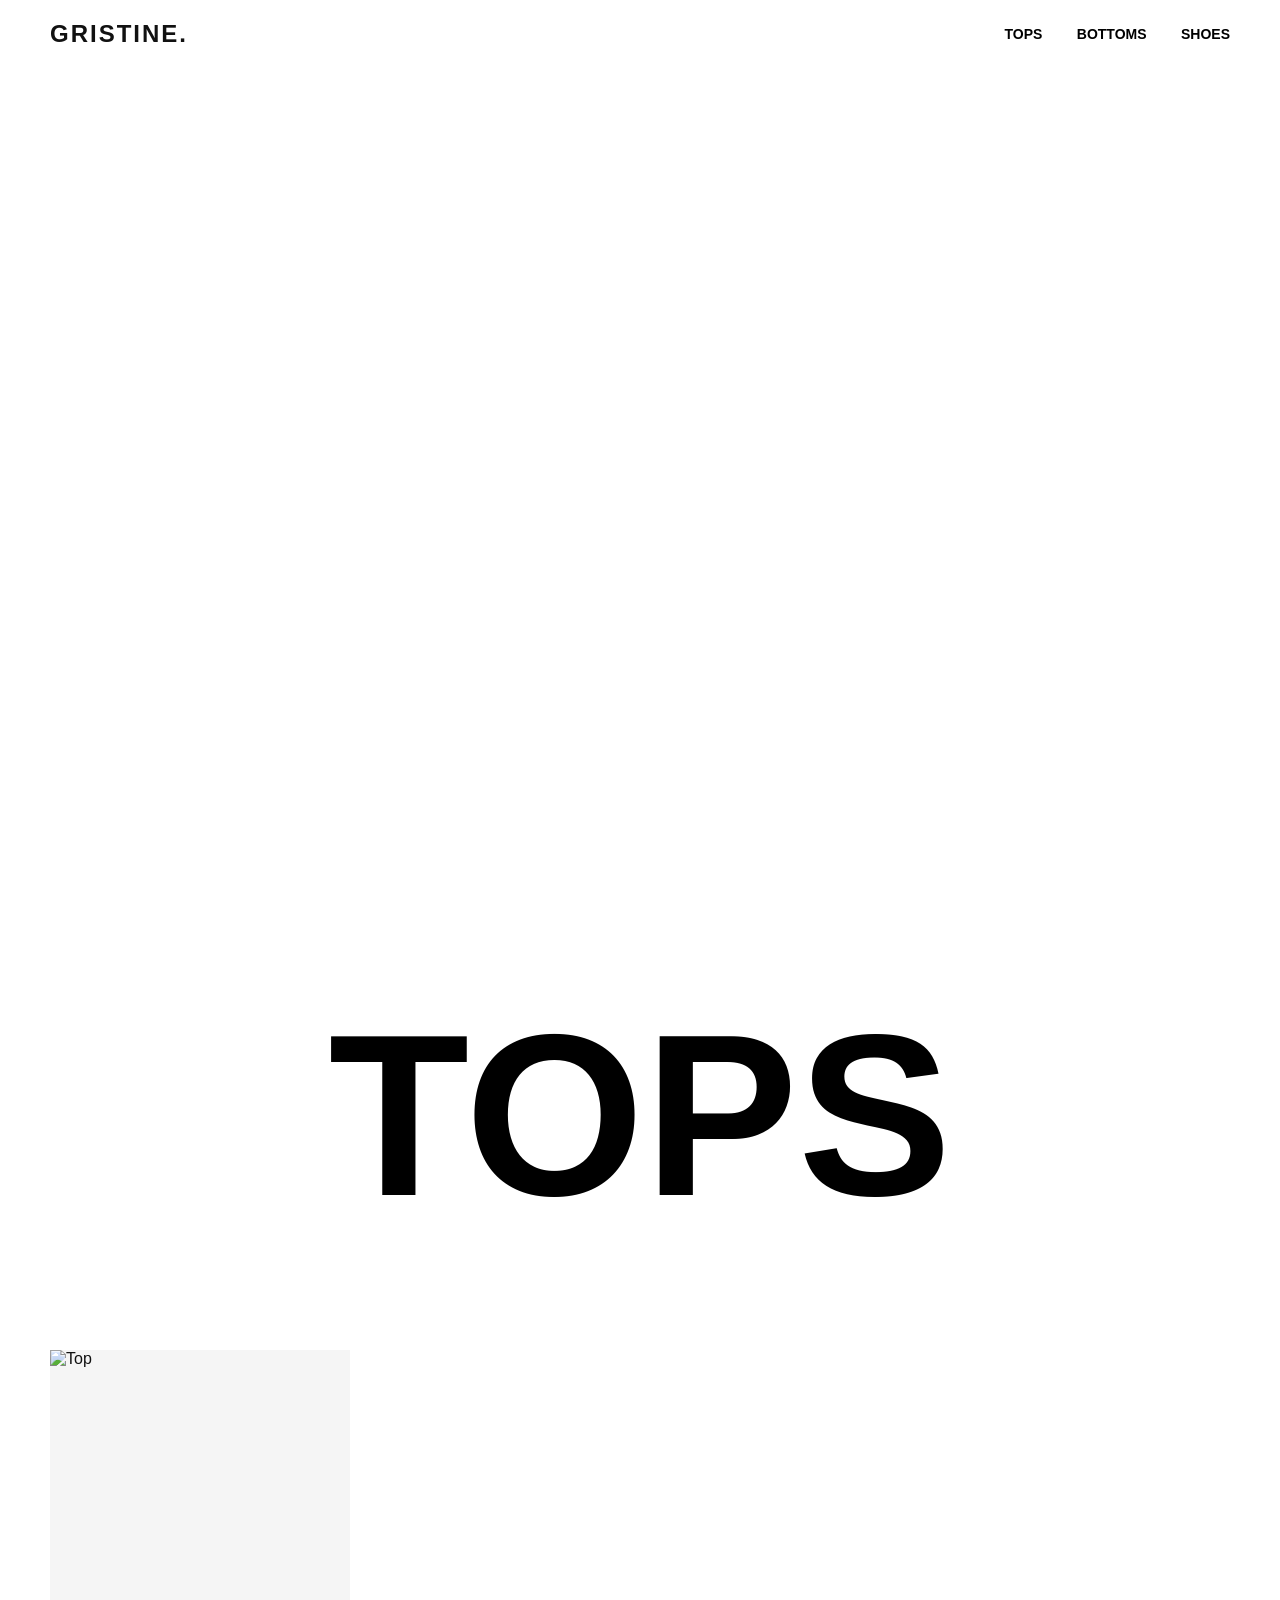
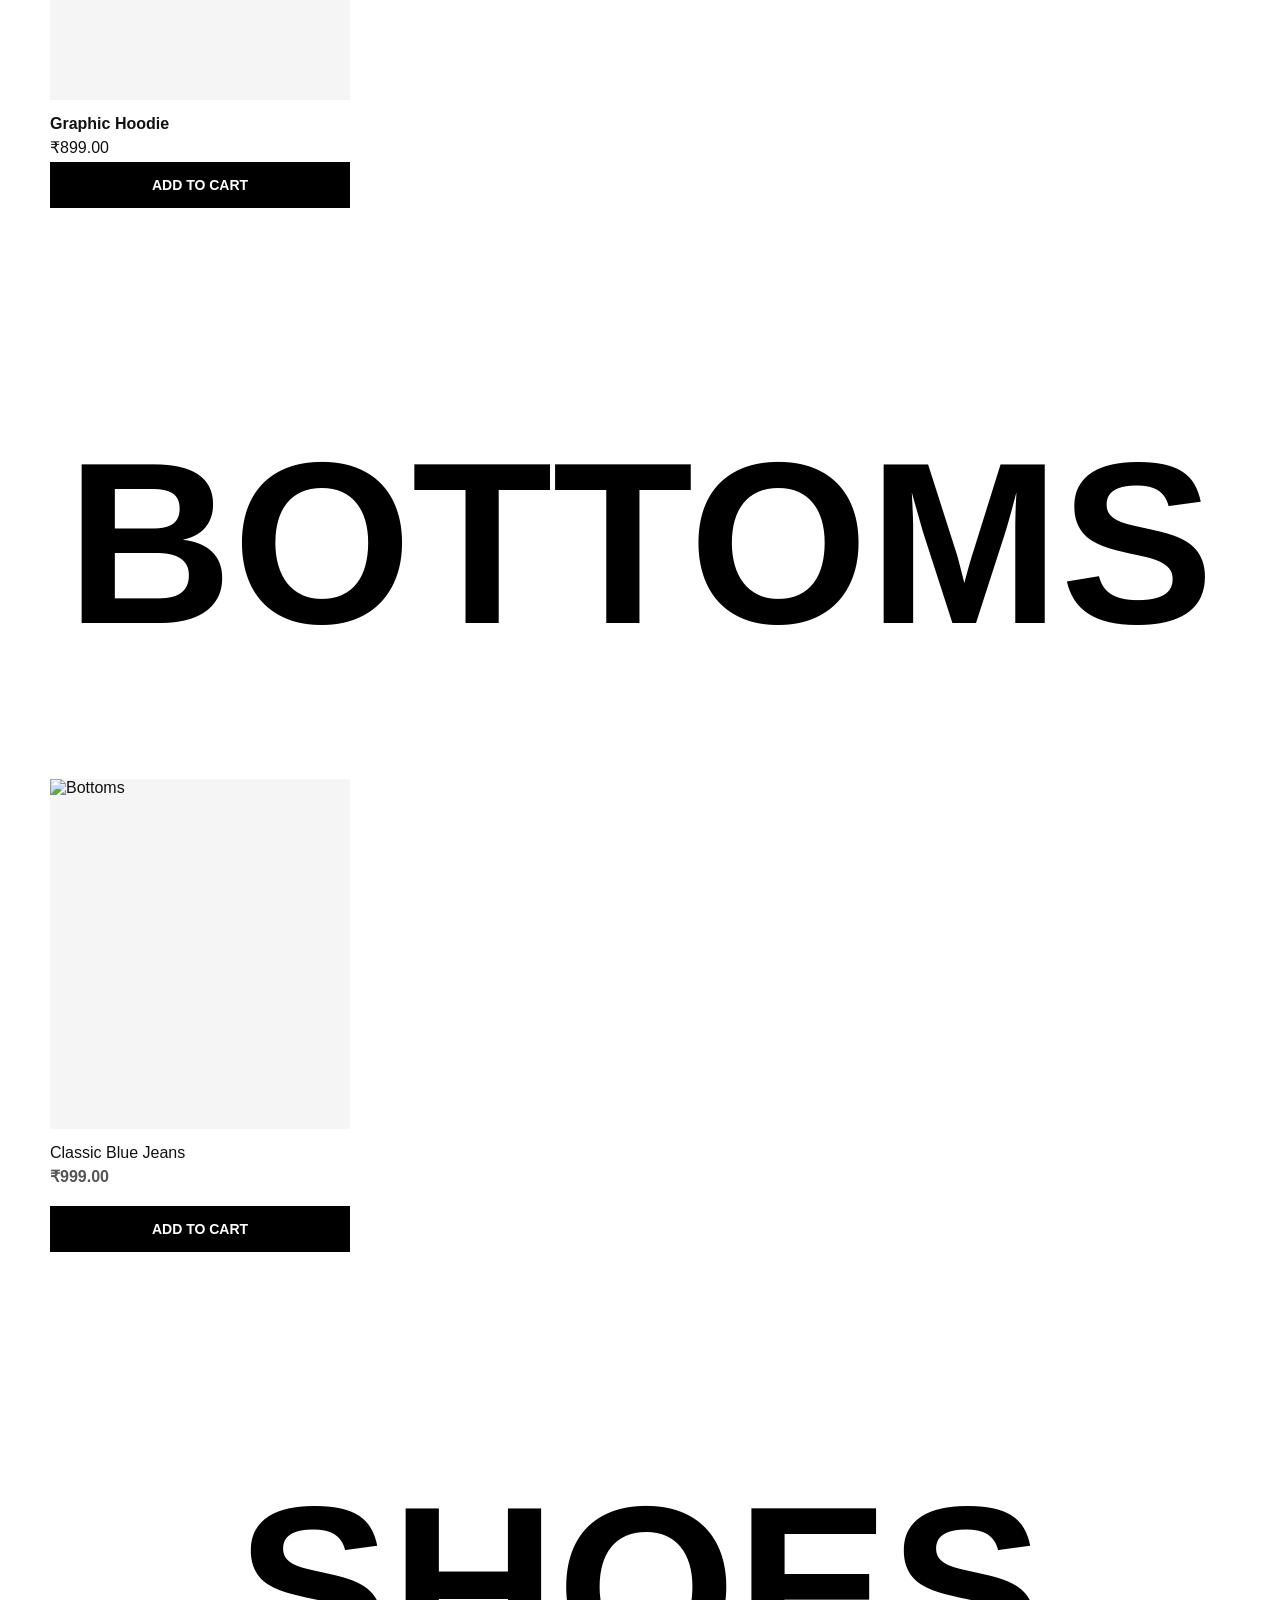
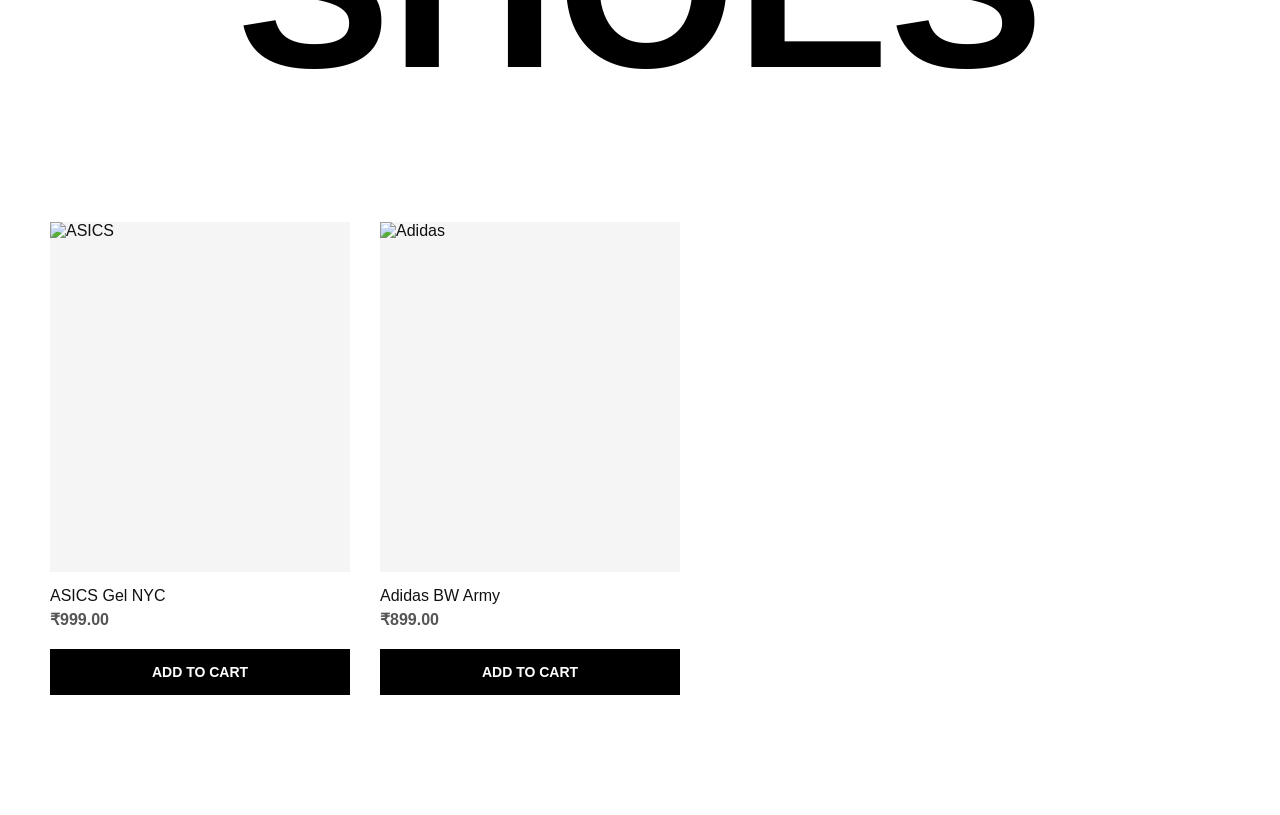
==== src/main/resources/index.html @ c90a248c "new files" ====
<!DOCTYPE html>
<html lang="en">
<head>
    <meta charset="UTF-8">
    <meta name="viewport" content="width=device-width, initial-scale=1.0">
    <title>High-End Athleisure</title>
    <link rel="stylesheet" href="style.css">
</head>
<body>

<nav class="navbar">
    <div class="logo">GRISTINE.</div>
    <div class="nav-links">
        <a href="#tops">Tops</a>
        <a href="#bottoms">Bottoms</a>
        <a href="#shoes">Shoes</a>
    </div>
</nav>

<header class="hero-section">
    <video autoplay loop muted playsinline class="hero-video">
        <source src="https://www.w3schools.com/html/mov_bbb.mp4" type="video/mp4">
    </video>
</header>

<main class="content-wrapper">

    <section id="tops" class="category-section">
        <h1 class="masked-text">TOPS</h1>

        <div class="product-carousel">
            <div class="product-card">
                <img src="placeholder-top.jpg" alt="Top">
                <h3>Graphic Hoodie</h3>
                <p>₹899.00</p>
                <button class="add-to-cart-btn" onclick="javaBackend.addItemToCart('S02')">ADD TO CART</button>
            </div>
        </div>
    </section>

    <section id="bottoms" class="category-section">
        <h1 class="masked-text">BOTTOMS</h1>

        <div class="product-carousel">
            <div class="product-card">
                <img src="placeholder-bottom.jpg" alt="Bottoms">
                <p>Classic Blue Jeans</p>
                <p>₹999.00</p>
                <button class="add-to-cart-btn" onclick="javaBackend.addItemToCart('P01')">ADD TO CART</button>
            </div>
        </div>
    </section>

    <section id="shoes" class="category-section">
        <h1 class="masked-text">SHOES</h1>

        <div class="product-carousel">
            <div class="product-card">
                <img src="placeholder-asics.jpg" alt="ASICS">
                <p>ASICS Gel NYC</p>
                <p>₹999.00</p>
                <button class="add-to-cart-btn" onclick="javaBackend.addItemToCart('F01')">ADD TO CART</button>
            </div>
            <div class="product-card">
                <img src="placeholder-adidas.jpg" alt="Adidas">
                <p>Adidas BW Army</p>
                <p>₹899.00</p>
                <button class="add-to-cart-btn" onclick="javaBackend.addItemToCart('F02')">ADD TO CART</button>
            </div>
        </div>
    </section>

</main>

</body>
</html>
---- src/main/resources/style.css ----
/* =========================================
   1. GLOBAL RESET & TYPOGRAPHY
   ========================================= */
* {
    margin: 0;
    padding: 0;
    box-sizing: border-box;
}

body {
    font-family: "Helvetica Neue", Helvetica, Arial, sans-serif;
    /* We keep the body transparent so the fixed video can be seen underneath */
    background-color: transparent;
    color: #111111;
}

/* =========================================
   2. THE HERO VIDEO (Background Layer)
   ========================================= */
.hero-video {
    position: fixed;
    top: 0;
    left: 0;
    width: 100vw;
    height: 100vh;
    object-fit: cover;
    z-index: -1; /* Pushes the video strictly to the background */
}

/* =========================================
   3. SLEEK NAVIGATION BAR
   ========================================= */
.navbar {
    position: fixed;
    top: 0;
    width: 100%;
    display: flex;
    justify-content: space-between;
    align-items: center;
    padding: 20px 50px;
    background-color: rgba(255, 255, 255, 0.95);
    backdrop-filter: blur(10px); /* Gives it a frosted glass look */
    z-index: 100;
}

.logo {
    font-size: 24px;
    font-weight: 900;
    letter-spacing: 2px;
}

.nav-links a {
    text-decoration: none;
    color: #000000;
    margin-left: 30px;
    font-weight: bold;
    font-size: 14px;
    text-transform: uppercase;
}

/* =========================================
   4. SCROLL-JACKING & VIDEO TEXT MASK
   ========================================= */
.hero-section {
    height: 100vh; /* Pushes the first category down so you see the full video first */
}

.category-section {
    position: relative;
    padding-bottom: 100px;
}

/* THE MAGIC TRICK: Video Masking */
.masked-text {
    font-size: 18vw; /* Makes the text massive, scaling with screen width */
    font-weight: 900;
    text-align: center;
    line-height: 1;
    margin: 0;
    padding: 100px 0;

    /* These three lines create the cutout effect */
    background-color: #FFFFFF;
    color: #000000;
    mix-blend-mode: screen;
}

/* =========================================
   5. THE PRODUCT CAROUSEL (Horizontal Scroll)
   ========================================= */
.product-carousel {
    display: flex;
    overflow-x: auto;
    gap: 30px;
    padding: 20px 50px;
    background-color: #FFFFFF; /* Solid white to hide the video behind the products */
    scroll-behavior: smooth;
}

/* Hides the ugly default scrollbar but keeps the scrolling functionality */
.product-carousel::-webkit-scrollbar {
    display: none;
}

/* =========================================
   6. PREMIUM PRODUCT CARDS
   ========================================= */
.product-card {
    min-width: 300px;
    display: flex;
    flex-direction: column;
    background: #FFFFFF;
    transition: transform 0.3s ease, box-shadow 0.3s ease;
}

.product-card:hover {
    transform: translateY(-10px); /* Slight floating effect */
}

.product-card img {
    width: 100%;
    height: 350px;
    object-fit: cover;
    background-color: #F5F5F5; /* Light gray placeholder box */
    margin-bottom: 15px;
}

.product-card h3, .product-card p {
    margin-bottom: 5px;
    font-size: 16px;
}

.product-card p:nth-of-type(2) {
    font-weight: bold;
    color: #555555;
    margin-bottom: 20px;
}

/* =========================================
   7. THE "ADD TO CART" BUTTON
   ========================================= */
.add-to-cart-btn {
    background-color: #000000;
    color: #FFFFFF;
    border: none;
    padding: 15px 20px;
    font-size: 14px;
    font-weight: bold;
    cursor: pointer;
    transition: background-color 0.2s ease;
    margin-top: auto;
}

.add-to-cart-btn:hover {
    background-color: #333333;
}
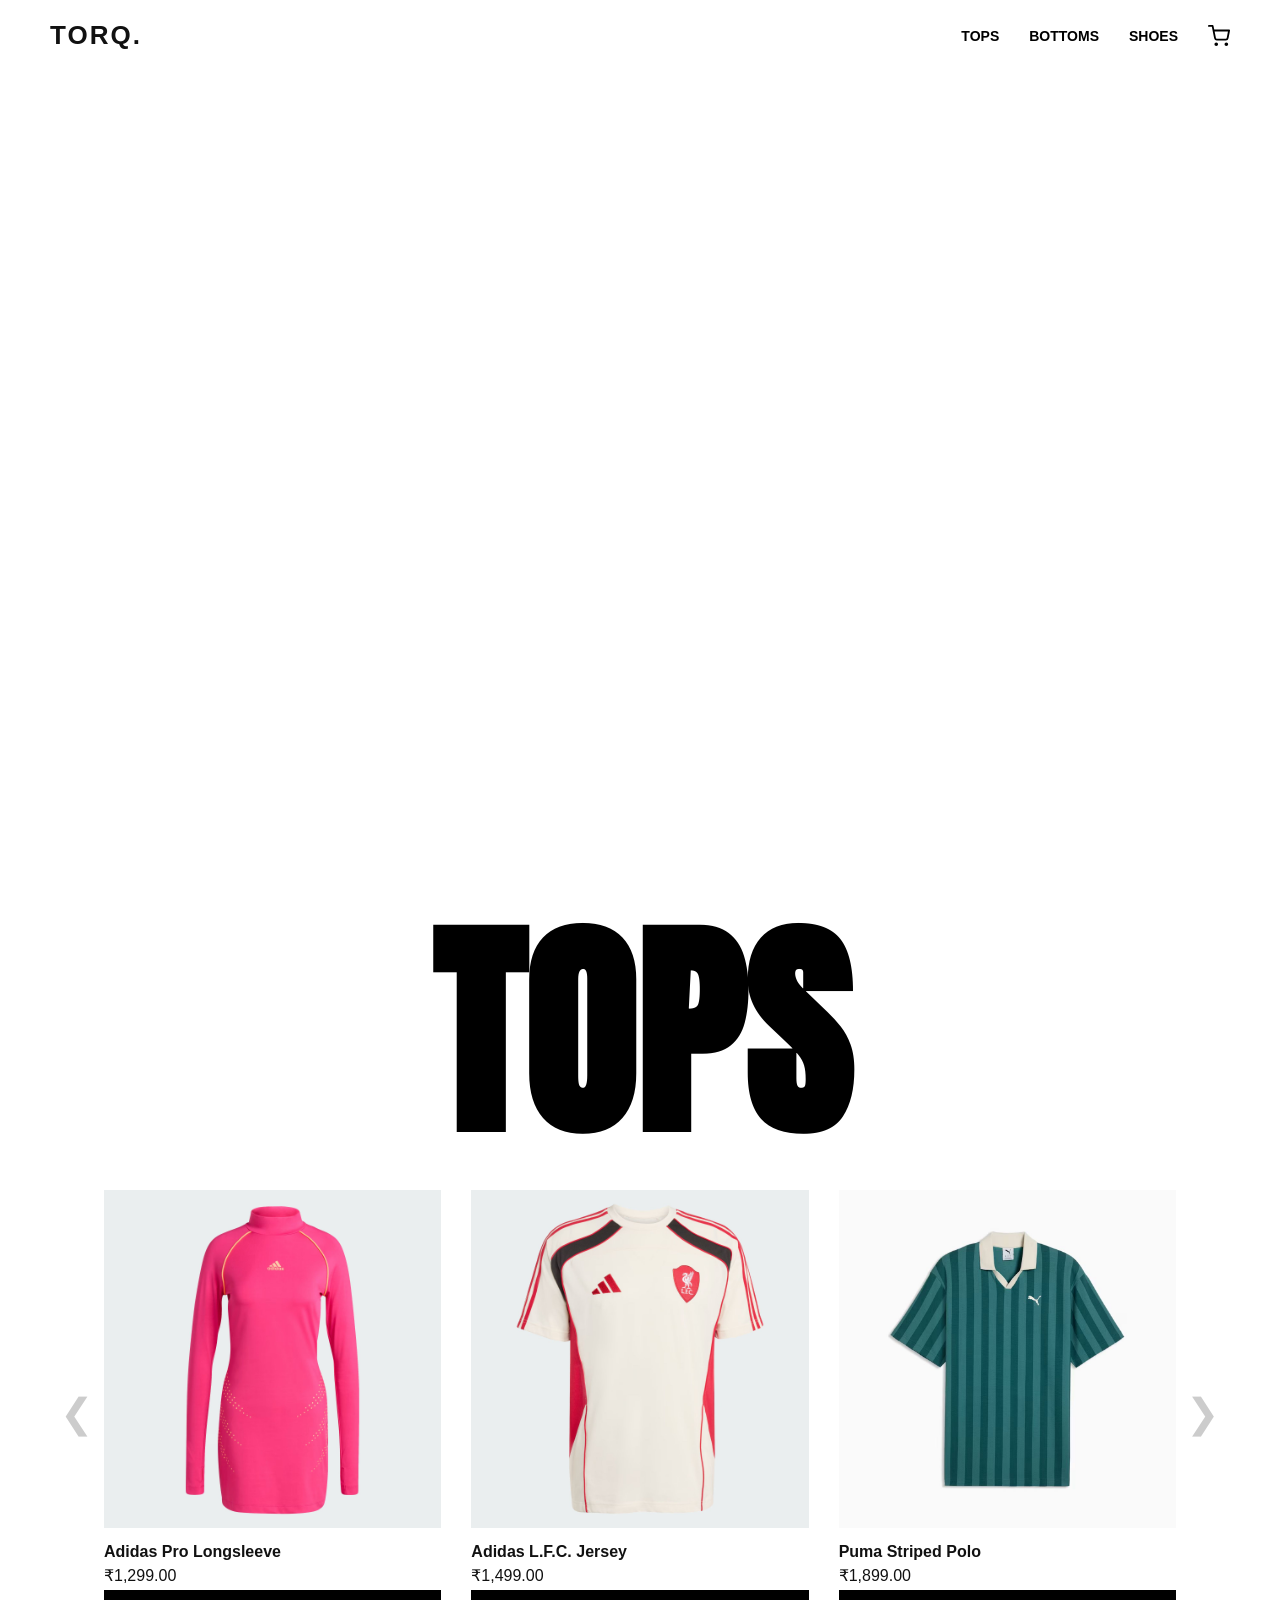
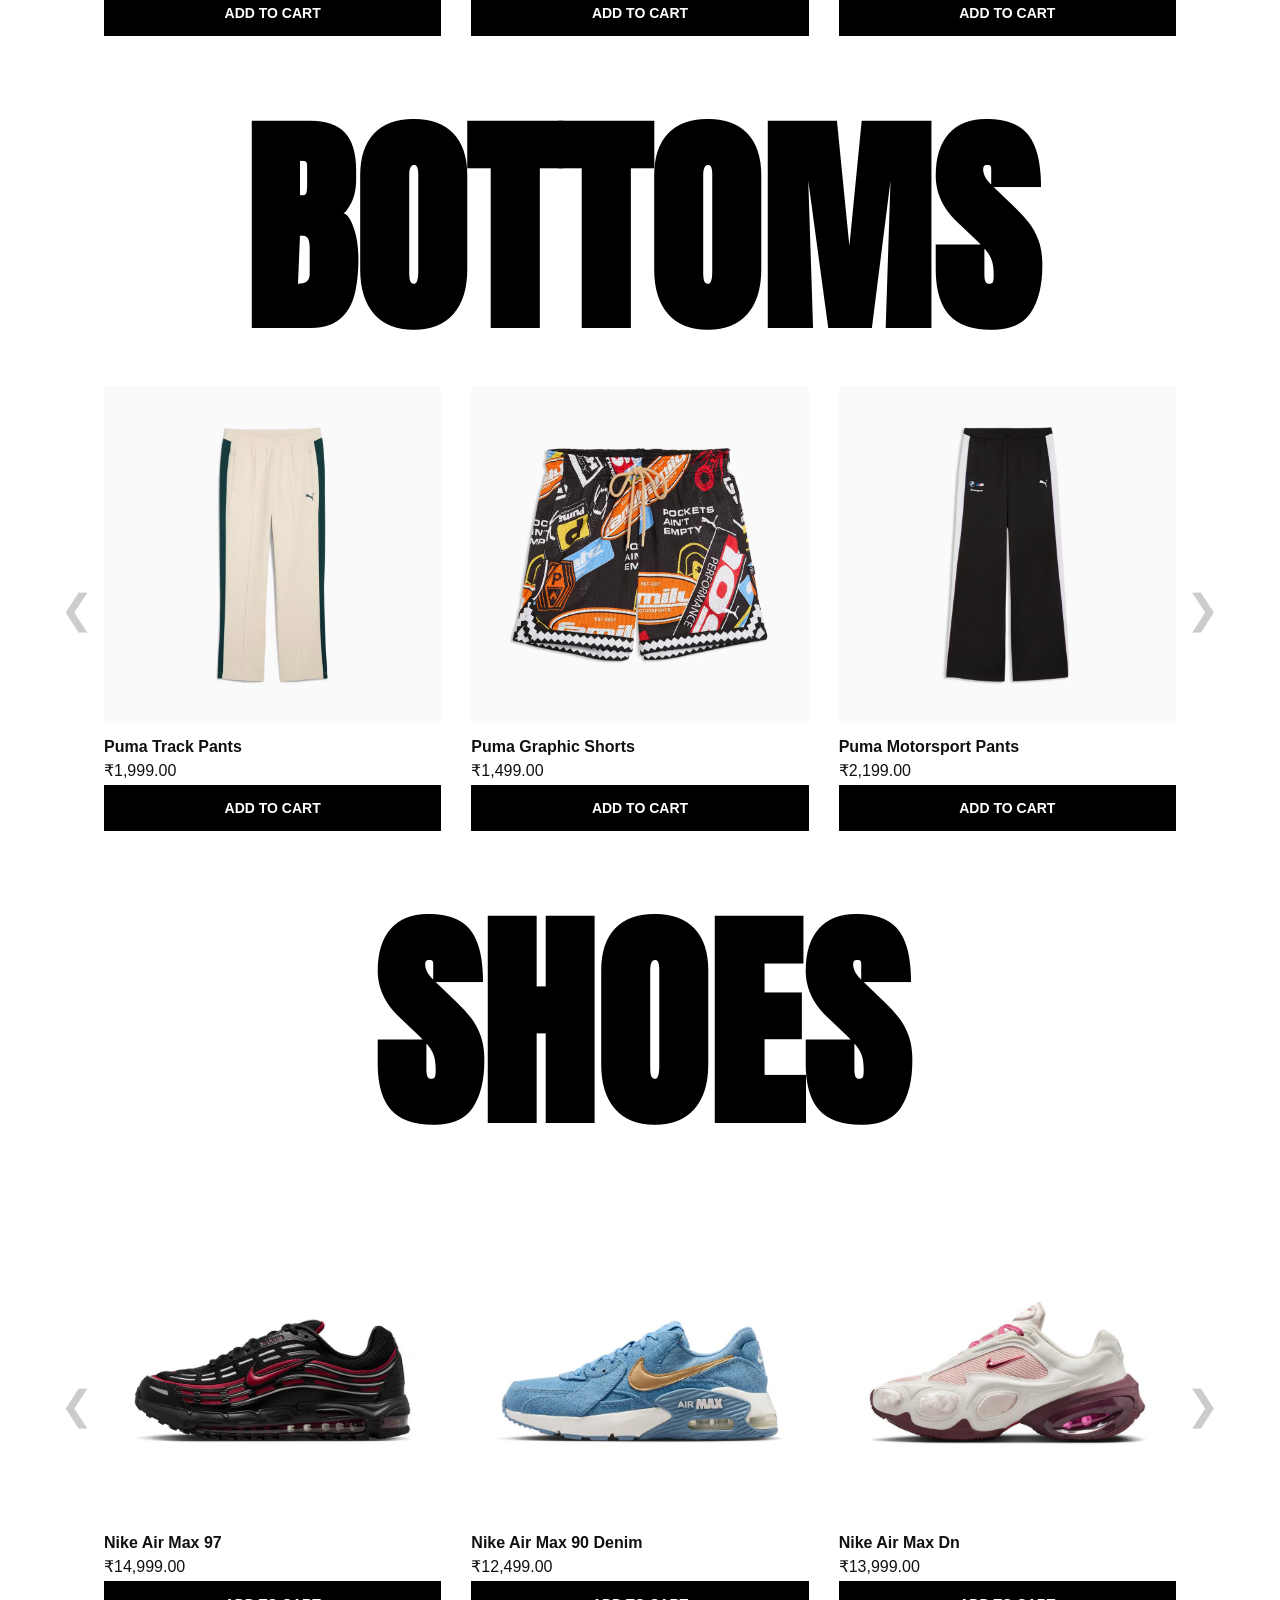
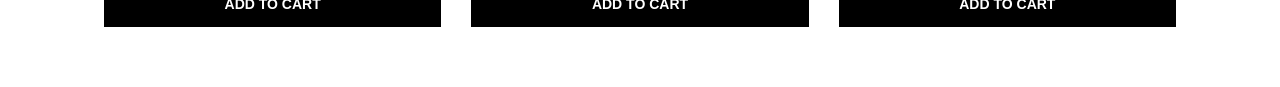
==== commit 7fb54e6c: "new files" ====
--- a/src/main/resources/index.html
+++ b/src/main/resources/index.html
@@ -3,23 +3,40 @@
 <head>
     <meta charset="UTF-8">
     <meta name="viewport" content="width=device-width, initial-scale=1.0">
-    <title>High-End Athleisure</title>
+    <title>Torq | High-End Athleisure</title>
+    <link href="https://fonts.googleapis.com/css2?family=Anton&display=swap" rel="stylesheet">
     <link rel="stylesheet" href="style.css">
 </head>
 <body>
 
 <nav class="navbar">
-    <div class="logo">GRISTINE.</div>
+    <div class="logo">TORQ.</div>
     <div class="nav-links">
         <a href="#tops">Tops</a>
         <a href="#bottoms">Bottoms</a>
         <a href="#shoes">Shoes</a>
+
+        <div class="cart-container">
+            <svg class="cart-icon" onclick="toggleCart()" xmlns="http://www.w3.org/2000/svg" viewBox="0 0 24 24" fill="none" stroke="currentColor" stroke-width="2" stroke-linecap="round" stroke-linejoin="round">
+                <circle cx="9" cy="21" r="1"></circle>
+                <circle cx="20" cy="21" r="1"></circle>
+                <path d="M1 1h4l2.68 13.39a2 2 0 0 0 2 1.61h9.72a2 2 0 0 0 2-1.61L23 6H6"></path>
+            </svg>
+
+            <div id="cart-dropdown" class="cart-dropdown hidden">
+                <div class="cart-header">YOUR CART</div>
+                <div class="cart-items-placeholder" id="cart-items-container">
+                    <p>Cart is empty</p>
+                </div>
+                <button class="checkout-btn" onclick="javaBackend.processWebCheckout('TORQ2026')">CHECKOUT</button>
+            </div>
+        </div>
     </div>
 </nav>
 
 <header class="hero-section">
     <video autoplay loop muted playsinline class="hero-video">
-        <source src="https://www.w3schools.com/html/mov_bbb.mp4" type="video/mp4">
+        <source src="hero-video.mp4" type="video/mp4">
     </video>
 </header>
 
@@ -28,49 +45,161 @@
     <section id="tops" class="category-section">
         <h1 class="masked-text">TOPS</h1>
 
-        <div class="product-carousel">
-            <div class="product-card">
-                <img src="placeholder-top.jpg" alt="Top">
-                <h3>Graphic Hoodie</h3>
-                <p>₹899.00</p>
-                <button class="add-to-cart-btn" onclick="javaBackend.addItemToCart('S02')">ADD TO CART</button>
-            </div>
+        <div class="carousel-container">
+            <button class="carousel-arrow left-arrow" onclick="scrollCarousel('tops-carousel', -1)">&#10094;</button>
+
+            <div class="product-carousel" id="tops-carousel">
+                <div class="product-card">
+                    <img src="adidaspinktop1.jpeg" data-images='["adidaspinktop1.jpeg", "adidaspinktop2.jpeg", "adidaspinktop3.jpeg"]' alt="Adidas Pink Top" class="primary-img">
+                    <h3>Adidas Pro Longsleeve</h3>
+                    <p>₹1,299.00</p>
+                    <button class="add-to-cart-btn" onclick="javaBackend.addItemToCart('T01')">ADD TO CART</button>
+                </div>
+                <div class="product-card">
+                    <img src="adidaswhitetop1.jpeg" data-images='["adidaswhitetop1.jpeg", "adidaswhitetop2.jpeg", "adidaswhitetop3.jpeg"]' alt="Adidas White Top" class="primary-img">
+                    <h3>Adidas L.F.C. Jersey</h3>
+                    <p>₹1,499.00</p>
+                    <button class="add-to-cart-btn" onclick="javaBackend.addItemToCart('T02')">ADD TO CART</button>
+                </div>
+                <div class="product-card">
+                    <img src="pumagreentop1.jpeg" data-images='["pumagreentop1.jpeg", "pumagreentop2.jpeg", "pumagreentop3.jpeg"]' alt="Puma Green Polo" class="primary-img">
+                    <h3>Puma Striped Polo</h3>
+                    <p>₹1,899.00</p>
+                    <button class="add-to-cart-btn" onclick="javaBackend.addItemToCart('T03')">ADD TO CART</button>
+                </div>
+                <div class="product-card">
+                    <img src="pumablacktop1.jpeg" data-images='["pumablacktop1.jpeg", "pumablacktop2.jpeg", "pumablacktop3.jpeg"]' alt="Puma Asymmetric Top" class="primary-img">
+                    <h3>Puma Asymmetric Crop</h3>
+                    <p>₹999.00</p>
+                    <button class="add-to-cart-btn" onclick="javaBackend.addItemToCart('T04')">ADD TO CART</button>
+                </div>
+                <div class="product-card">
+                    <img src="jackettop1.jpeg" data-images='["jackettop1.jpeg", "jackettop2.jpeg"]' alt="Puma Track Jacket" class="primary-img">
+                    <h3>Puma Track Jacket</h3>
+                    <p>₹2,499.00</p>
+                    <button class="add-to-cart-btn" onclick="javaBackend.addItemToCart('T05')">ADD TO CART</button>
+                </div>
+            </div>
+
+            <button class="carousel-arrow right-arrow" onclick="scrollCarousel('tops-carousel', 1)">&#10095;</button>
         </div>
     </section>
 
     <section id="bottoms" class="category-section">
         <h1 class="masked-text">BOTTOMS</h1>
 
-        <div class="product-carousel">
-            <div class="product-card">
-                <img src="placeholder-bottom.jpg" alt="Bottoms">
-                <p>Classic Blue Jeans</p>
-                <p>₹999.00</p>
-                <button class="add-to-cart-btn" onclick="javaBackend.addItemToCart('P01')">ADD TO CART</button>
-            </div>
+        <div class="carousel-container">
+            <button class="carousel-arrow left-arrow" onclick="scrollCarousel('bottoms-carousel', -1)">&#10094;</button>
+
+            <div class="product-carousel" id="bottoms-carousel">
+                <div class="product-card">
+                    <img src="whitebottom1.jpeg" data-images='["whitebottom1.jpeg", "whitebottom2.jpeg"]' alt="Puma White Pants" class="primary-img">
+                    <h3>Puma Track Pants</h3>
+                    <p>₹1,999.00</p>
+                    <button class="add-to-cart-btn" onclick="javaBackend.addItemToCart('B01')">ADD TO CART</button>
+                </div>
+                <div class="product-card">
+                    <img src="colorfulbottom1.jpeg" data-images='["colorfulbottom1.jpeg", "colorfulbottom2.jpeg", "colorfulbottom3.jpeg"]' alt="Puma Graphic Shorts" class="primary-img">
+                    <h3>Puma Graphic Shorts</h3>
+                    <p>₹1,499.00</p>
+                    <button class="add-to-cart-btn" onclick="javaBackend.addItemToCart('B02')">ADD TO CART</button>
+                </div>
+                <div class="product-card">
+                    <img src="pumabottom1.jpeg" data-images='["pumabottom1.jpeg", "pumabottom2.jpeg", "pumabottom3.jpeg"]' alt="Puma Black Pants" class="primary-img">
+                    <h3>Puma Motorsport Pants</h3>
+                    <p>₹2,199.00</p>
+                    <button class="add-to-cart-btn" onclick="javaBackend.addItemToCart('B03')">ADD TO CART</button>
+                </div>
+                <div class="product-card">
+                    <img src="shortbottom1.jpeg" data-images='["shortbottom1.jpeg", "shortbottom2.jpeg", "shortbottom3.jpeg"]' alt="Puma Black Shorts" class="primary-img">
+                    <h3>Puma Longline Shorts</h3>
+                    <p>₹1,299.00</p>
+                    <button class="add-to-cart-btn" onclick="javaBackend.addItemToCart('B04')">ADD TO CART</button>
+                </div>
+                <div class="product-card">
+                    <img src="bluebottom1.jpeg" data-images='["bluebottom1.jpeg", "bluebottom2.jpeg", "bluebottom3.jpeg"]' alt="Puma Blue Sweats" class="primary-img">
+                    <h3>Puma Blue Sweats</h3>
+                    <p>₹1,799.00</p>
+                    <button class="add-to-cart-btn" onclick="javaBackend.addItemToCart('B05')">ADD TO CART</button>
+                </div>
+            </div>
+
+            <button class="carousel-arrow right-arrow" onclick="scrollCarousel('bottoms-carousel', 1)">&#10095;</button>
         </div>
     </section>
 
     <section id="shoes" class="category-section">
         <h1 class="masked-text">SHOES</h1>
 
-        <div class="product-carousel">
-            <div class="product-card">
-                <img src="placeholder-asics.jpg" alt="ASICS">
-                <p>ASICS Gel NYC</p>
-                <p>₹999.00</p>
-                <button class="add-to-cart-btn" onclick="javaBackend.addItemToCart('F01')">ADD TO CART</button>
-            </div>
-            <div class="product-card">
-                <img src="placeholder-adidas.jpg" alt="Adidas">
-                <p>Adidas BW Army</p>
-                <p>₹899.00</p>
-                <button class="add-to-cart-btn" onclick="javaBackend.addItemToCart('F02')">ADD TO CART</button>
-            </div>
+        <div class="carousel-container">
+            <button class="carousel-arrow left-arrow" onclick="scrollCarousel('shoes-carousel', -1)">&#10094;</button>
+
+            <div class="product-carousel" id="shoes-carousel">
+                <div class="product-card">
+                    <img src="nikeblackshoe1.jpeg" data-images='["nikeblackshoe1.jpeg", "nikeblackshoe2.jpeg", "nikeblackshoe3.jpeg"]' alt="Nike Black Air Max" class="primary-img">
+                    <h3>Nike Air Max 97</h3>
+                    <p>₹14,999.00</p>
+                    <button class="add-to-cart-btn" onclick="javaBackend.addItemToCart('S01')">ADD TO CART</button>
+                </div>
+                <div class="product-card">
+                    <img src="nikeblueshoe1.jpeg" data-images='["nikeblueshoe1.jpeg", "nikeblueshoe2.jpeg", "nikeblueshoe3.jpeg"]' alt="Nike Blue Air Max" class="primary-img">
+                    <h3>Nike Air Max 90 Denim</h3>
+                    <p>₹12,499.00</p>
+                    <button class="add-to-cart-btn" onclick="javaBackend.addItemToCart('S02')">ADD TO CART</button>
+                </div>
+                <div class="product-card">
+                    <img src="nikepinkshoe1.jpeg" data-images='["nikepinkshoe1.jpeg", "nikepinkshoe2.jpeg", "nikepinkshoe3.jpeg"]' alt="Nike Pink Air Max" class="primary-img">
+                    <h3>Nike Air Max Dn</h3>
+                    <p>₹13,999.00</p>
+                    <button class="add-to-cart-btn" onclick="javaBackend.addItemToCart('S03')">ADD TO CART</button>
+                </div>
+            </div>
+
+            <button class="carousel-arrow right-arrow" onclick="scrollCarousel('shoes-carousel', 1)">&#10095;</button>
         </div>
     </section>
 
 </main>
 
+<script>
+    // Horizontal Scroll Math
+    function scrollCarousel(carouselId, direction) {
+        const carousel = document.getElementById(carouselId);
+        const cardWidth = carousel.querySelector('.product-card').offsetWidth + 30;
+        carousel.scrollBy({ left: cardWidth * direction, behavior: 'smooth' });
+    }
+
+    // Cart Dropdown Toggle
+    function toggleCart() {
+        const dropdown = document.getElementById('cart-dropdown');
+        dropdown.classList.toggle('hidden');
+    }
+
+    // Hover Slideshow Engine
+    document.addEventListener("DOMContentLoaded", () => {
+        const images = document.querySelectorAll('.product-card img');
+
+        images.forEach(img => {
+            const imageList = JSON.parse(img.getAttribute('data-images') || '[]');
+            let intervalId;
+            let currentIndex = 0;
+
+            if (imageList.length > 1) {
+                img.addEventListener('mouseenter', () => {
+                    intervalId = setInterval(() => {
+                        currentIndex = (currentIndex + 1) % imageList.length;
+                        img.src = imageList[currentIndex];
+                    }, 800);
+                });
+
+                img.addEventListener('mouseleave', () => {
+                    clearInterval(intervalId);
+                    currentIndex = 0;
+                    img.src = imageList[0];
+                });
+            }
+        });
+    });
+</script>
 </body>
 </html>
--- a/src/main/resources/style.css
+++ b/src/main/resources/style.css
@@ -1,6 +1,20 @@
 /* =========================================
-   1. GLOBAL RESET & TYPOGRAPHY
-   ========================================= */
+   1. CUSTOM FONTS & GLOBAL RESET
+   ========================================= */
+@font-face {
+    font-family: 'Druk';
+    /* Make sure this file name matches your Druk file! */
+    src: url('Druk-Condensed.ttf') format('truetype');
+    font-weight: 900;
+}
+
+@font-face {
+    font-family: 'Monument Extended';
+    /* Make sure this file name matches your Monument Extended file! */
+    src: url('MonumentExtended-Black.ttf') format('truetype');
+    font-weight: 900;
+}
+
 * {
     margin: 0;
     padding: 0;
@@ -9,7 +23,6 @@
 
 body {
     font-family: "Helvetica Neue", Helvetica, Arial, sans-serif;
-    /* We keep the body transparent so the fixed video can be seen underneath */
     background-color: transparent;
     color: #111111;
 }
@@ -24,7 +37,7 @@
     width: 100vw;
     height: 100vh;
     object-fit: cover;
-    z-index: -1; /* Pushes the video strictly to the background */
+    z-index: -1;
 }
 
 /* =========================================
@@ -39,14 +52,21 @@
     align-items: center;
     padding: 20px 50px;
     background-color: rgba(255, 255, 255, 0.95);
-    backdrop-filter: blur(10px); /* Gives it a frosted glass look */
+    backdrop-filter: blur(10px);
     z-index: 100;
 }
 
 .logo {
-    font-size: 24px;
+    font-family: 'Monument Extended', sans-serif; /* APPLIED MONUMENT EXTENDED HERE */
+    font-size: 26px; /* Slightly smaller because Monument is extremely wide */
     font-weight: 900;
     letter-spacing: 2px;
+    text-transform: uppercase;
+}
+
+.nav-links {
+    display: flex;
+    align-items: center;
 }
 
 .nav-links a {
@@ -62,67 +82,97 @@
    4. SCROLL-JACKING & VIDEO TEXT MASK
    ========================================= */
 .hero-section {
-    height: 100vh; /* Pushes the first category down so you see the full video first */
+    height: 100vh;
 }
 
 .category-section {
     position: relative;
-    padding-bottom: 100px;
-}
-
-/* THE MAGIC TRICK: Video Masking */
+    padding-bottom: 40px;
+}
+
+/* THE MAGIC TRICK: Video Masking with DRUK */
 .masked-text {
-    font-size: 18vw; /* Makes the text massive, scaling with screen width */
+    font-family: 'Druk', 'Anton', sans-serif;
+    font-size: 18vw;
     font-weight: 900;
     text-align: center;
+    text-transform: uppercase;
     line-height: 1;
     margin: 0;
-    padding: 100px 0;
-
-    /* These three lines create the cutout effect */
+    padding: 20px 0;
+
     background-color: #FFFFFF;
     color: #000000;
     mix-blend-mode: screen;
 }
 
 /* =========================================
-   5. THE PRODUCT CAROUSEL (Horizontal Scroll)
-   ========================================= */
+   5. THE PRODUCT CAROUSEL & ARROWS
+   ========================================= */
+.carousel-container {
+    position: relative;
+    display: flex;
+    align-items: center;
+    padding: 0 50px;
+    background-color: #FFFFFF;
+}
+
+.carousel-arrow {
+    background: none;
+    border: none;
+    font-size: 40px;
+    color: #CCCCCC;
+    cursor: pointer;
+    padding: 0 10px;
+    transition: color 0.3s ease;
+    z-index: 10;
+}
+
+.carousel-arrow:hover {
+    color: #000000;
+}
+
 .product-carousel {
     display: flex;
     overflow-x: auto;
     gap: 30px;
-    padding: 20px 50px;
-    background-color: #FFFFFF; /* Solid white to hide the video behind the products */
+    padding: 20px 0;
     scroll-behavior: smooth;
-}
-
-/* Hides the ugly default scrollbar but keeps the scrolling functionality */
+    flex: 1;
+}
+
+/* Hides the ugly default scrollbar */
 .product-carousel::-webkit-scrollbar {
     display: none;
 }
 
 /* =========================================
-   6. PREMIUM PRODUCT CARDS
+   6. PREMIUM PRODUCT CARDS (3-GRID)
    ========================================= */
 .product-card {
-    min-width: 300px;
+    flex: 0 0 calc(33.333% - 20px);
     display: flex;
     flex-direction: column;
     background: #FFFFFF;
     transition: transform 0.3s ease, box-shadow 0.3s ease;
+    cursor: pointer;
 }
 
 .product-card:hover {
-    transform: translateY(-10px); /* Slight floating effect */
+    transform: translateY(-10px);
+}
+
+.product-card.empty-card {
+    visibility: hidden;
 }
 
 .product-card img {
     width: 100%;
-    height: 350px;
-    object-fit: cover;
-    background-color: #F5F5F5; /* Light gray placeholder box */
+    aspect-ratio: 1 / 1;
+    object-fit: contain;
+    background-color: #F9F9F9;
     margin-bottom: 15px;
+    transition: opacity 0.2s ease;
 }
 
 .product-card h3, .product-card p {
@@ -153,4 +203,81 @@
 
 .add-to-cart-btn:hover {
     background-color: #333333;
+}
+
+/* =========================================
+   8. CART DROPDOWN UI
+   ========================================= */
+.cart-container {
+    position: relative;
+    display: inline-block;
+    margin-left: 30px;
+}
+
+.cart-icon {
+    width: 22px;
+    height: 22px;
+    cursor: pointer;
+    color: #000000;
+    transition: transform 0.2s ease;
+    vertical-align: middle;
+}
+
+.cart-icon:hover {
+    transform: scale(1.1);
+}
+
+.cart-dropdown {
+    position: absolute;
+    top: 40px;
+    right: 0;
+    width: 320px;
+    background-color: #FFFFFF;
+    box-shadow: 0px 10px 30px rgba(0, 0, 0, 0.1);
+    border: 1px solid #EEEEEE;
+    padding: 20px;
+    display: flex;
+    flex-direction: column;
+    gap: 15px;
+    z-index: 200;
+
+    opacity: 1;
+    transition: opacity 0.3s ease, transform 0.3s ease;
+    transform: translateY(0);
+}
+
+.cart-dropdown.hidden {
+    opacity: 0;
+    transform: translateY(-10px);
+    pointer-events: none;
+}
+
+.cart-header {
+    font-family: 'Druk', 'Anton', sans-serif;
+    font-size: 18px;
+    border-bottom: 2px solid #000000;
+    padding-bottom: 10px;
+}
+
+.cart-items-placeholder {
+    font-size: 14px;
+    color: #777777;
+    text-align: center;
+    padding: 20px 0;
+}
+
+.checkout-btn {
+    background-color: #000000;
+    color: #FFFFFF;
+    border: none;
+    padding: 15px;
+    font-size: 14px;
+    font-weight: bold;
+    cursor: pointer;
+    width: 100%;
+    transition: background-color 0.2s ease;
+}
+
+.checkout-btn:hover {
+    background-color: #333333;
 }
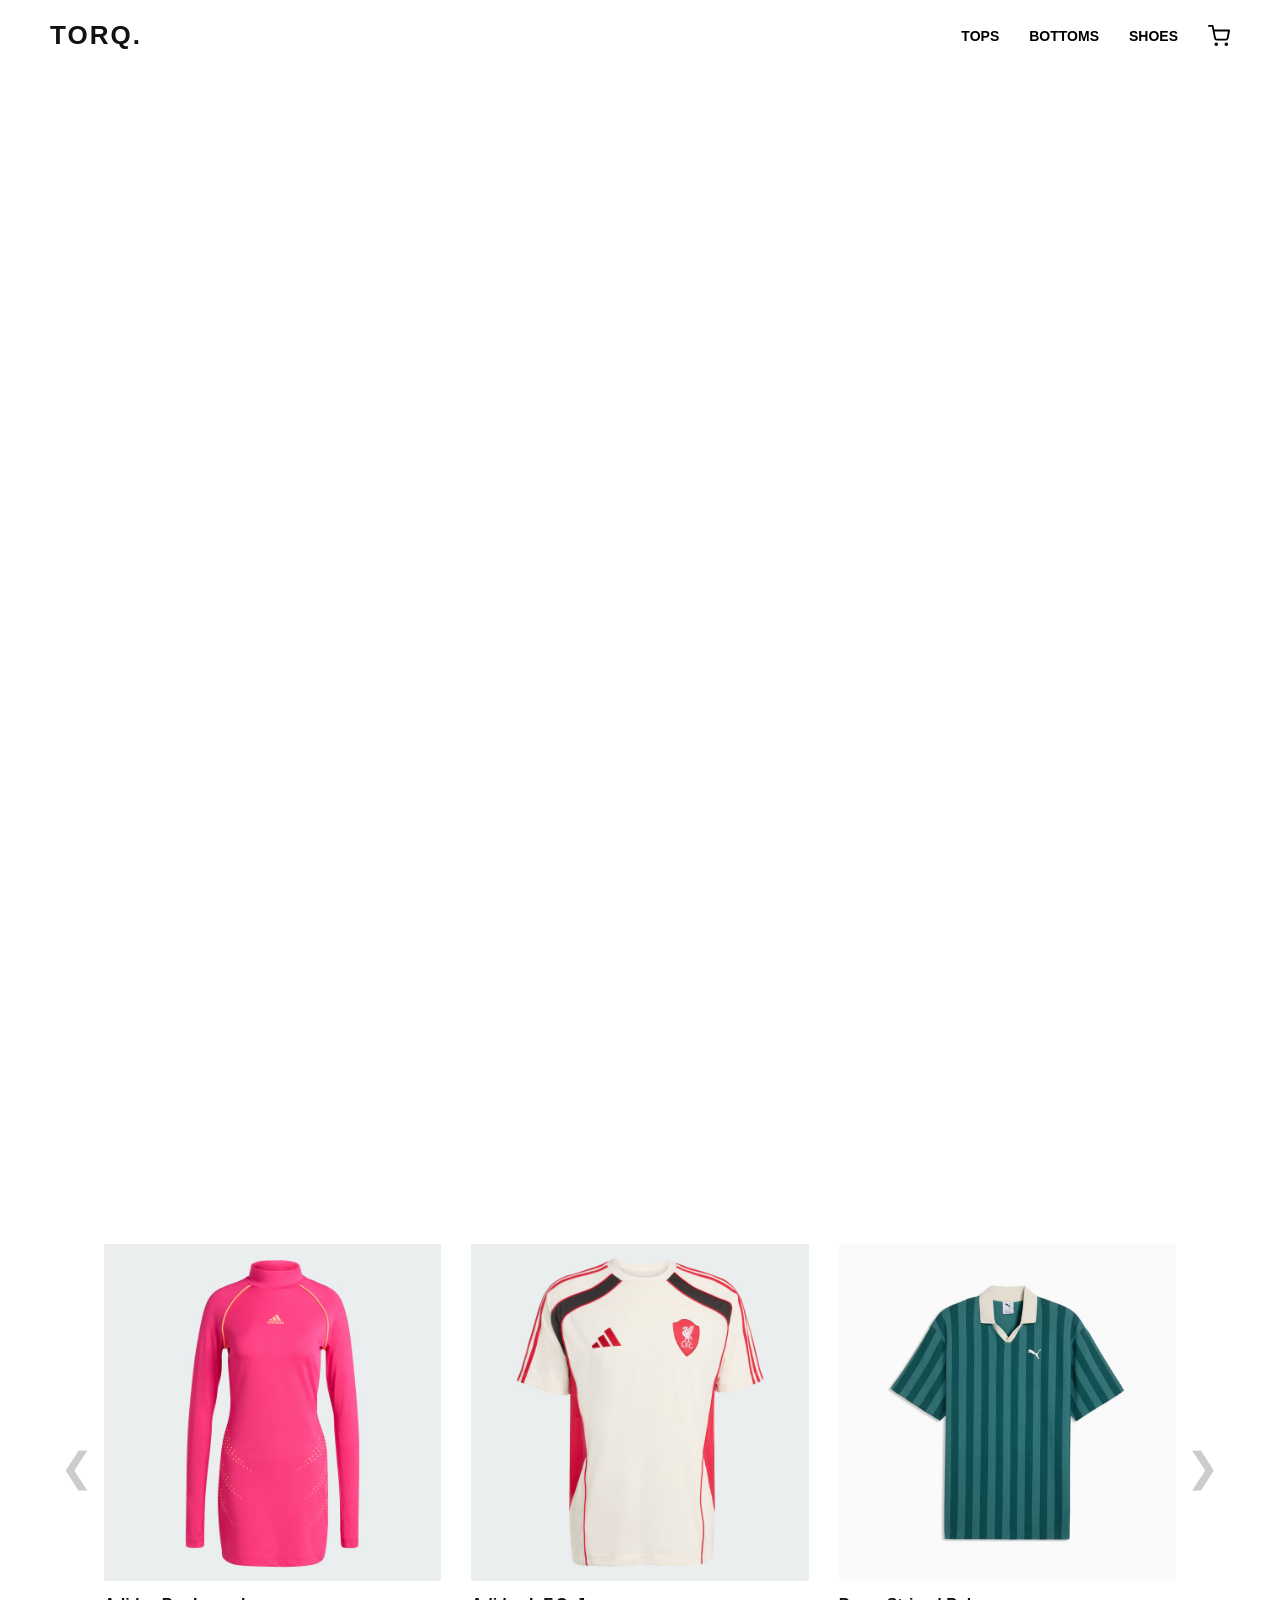
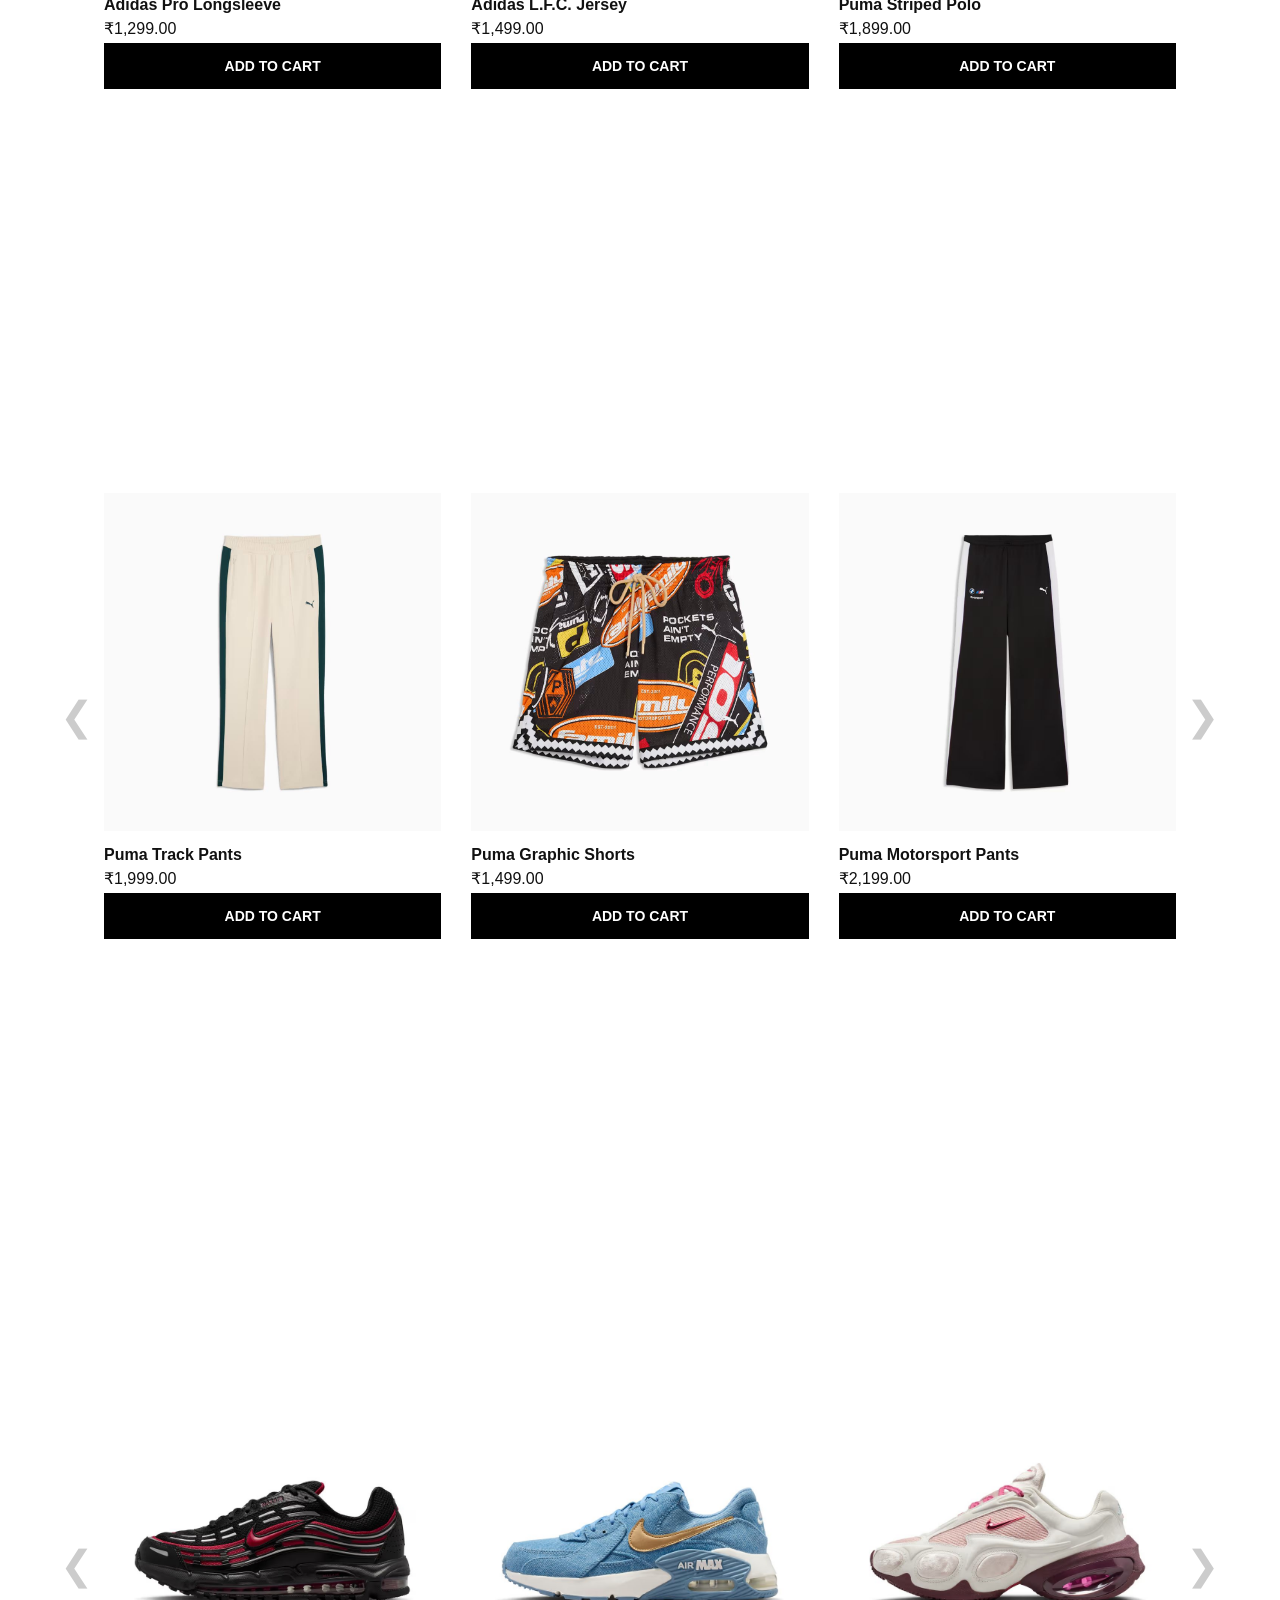
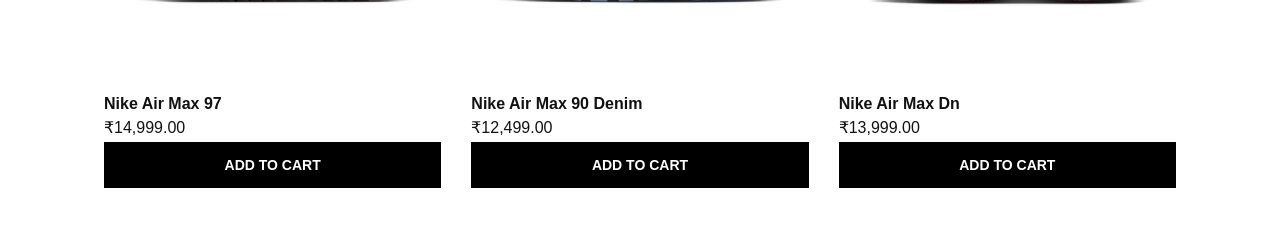
==== commit af5d25f6: "new files" ====
--- a/src/main/resources/index.html
+++ b/src/main/resources/index.html
@@ -35,7 +35,7 @@
 </nav>
 
 <header class="hero-section">
-    <video autoplay loop muted playsinline class="hero-video">
+    <video id="bg-video" autoplay loop muted playsinline class="hero-video">
         <source src="hero-video.mp4" type="video/mp4">
     </video>
 </header>
@@ -43,11 +43,20 @@
 <main class="content-wrapper">
 
     <section id="tops" class="category-section">
-        <h1 class="masked-text">TOPS</h1>
+        <div class="svg-mask-container">
+            <svg viewBox="0 0 1000 250" width="100%" height="100%">
+                <defs>
+                    <mask id="mask-tops">
+                        <rect width="100%" height="100%" fill="white" />
+                        <text x="50%" y="55%" font-family="'Druk', 'Anton', sans-serif" font-size="220" font-weight="900" dominant-baseline="middle" text-anchor="middle" fill="black">TOPS</text>
+                    </mask>
+                </defs>
+                <rect width="100%" height="100%" fill="#FFFFFF" mask="url(#mask-tops)" />
+            </svg>
+        </div>
 
         <div class="carousel-container">
             <button class="carousel-arrow left-arrow" onclick="scrollCarousel('tops-carousel', -1)">&#10094;</button>
-
             <div class="product-carousel" id="tops-carousel">
                 <div class="product-card">
                     <img src="adidaspinktop1.jpeg" data-images='["adidaspinktop1.jpeg", "adidaspinktop2.jpeg", "adidaspinktop3.jpeg"]' alt="Adidas Pink Top" class="primary-img">
@@ -80,17 +89,25 @@
                     <button class="add-to-cart-btn" onclick="javaBackend.addItemToCart('T05')">ADD TO CART</button>
                 </div>
             </div>
-
             <button class="carousel-arrow right-arrow" onclick="scrollCarousel('tops-carousel', 1)">&#10095;</button>
         </div>
     </section>
 
     <section id="bottoms" class="category-section">
-        <h1 class="masked-text">BOTTOMS</h1>
+        <div class="svg-mask-container">
+            <svg viewBox="0 0 1000 250" width="100%" height="100%">
+                <defs>
+                    <mask id="mask-bottoms">
+                        <rect width="100%" height="100%" fill="white" />
+                        <text x="50%" y="55%" font-family="'Druk', 'Anton', sans-serif" font-size="220" font-weight="900" dominant-baseline="middle" text-anchor="middle" fill="black">BOTTOMS</text>
+                    </mask>
+                </defs>
+                <rect width="100%" height="100%" fill="#FFFFFF" mask="url(#mask-bottoms)" />
+            </svg>
+        </div>
 
         <div class="carousel-container">
             <button class="carousel-arrow left-arrow" onclick="scrollCarousel('bottoms-carousel', -1)">&#10094;</button>
-
             <div class="product-carousel" id="bottoms-carousel">
                 <div class="product-card">
                     <img src="whitebottom1.jpeg" data-images='["whitebottom1.jpeg", "whitebottom2.jpeg"]' alt="Puma White Pants" class="primary-img">
@@ -123,17 +140,25 @@
                     <button class="add-to-cart-btn" onclick="javaBackend.addItemToCart('B05')">ADD TO CART</button>
                 </div>
             </div>
-
             <button class="carousel-arrow right-arrow" onclick="scrollCarousel('bottoms-carousel', 1)">&#10095;</button>
         </div>
     </section>
 
     <section id="shoes" class="category-section">
-        <h1 class="masked-text">SHOES</h1>
+        <div class="svg-mask-container">
+            <svg viewBox="0 0 1000 250" width="100%" height="100%">
+                <defs>
+                    <mask id="mask-shoes">
+                        <rect width="100%" height="100%" fill="white" />
+                        <text x="50%" y="55%" font-family="'Druk', 'Anton', sans-serif" font-size="220" font-weight="900" dominant-baseline="middle" text-anchor="middle" fill="black">SHOES</text>
+                    </mask>
+                </defs>
+                <rect width="100%" height="100%" fill="#FFFFFF" mask="url(#mask-shoes)" />
+            </svg>
+        </div>
 
         <div class="carousel-container">
             <button class="carousel-arrow left-arrow" onclick="scrollCarousel('shoes-carousel', -1)">&#10094;</button>
-
             <div class="product-carousel" id="shoes-carousel">
                 <div class="product-card">
                     <img src="nikeblackshoe1.jpeg" data-images='["nikeblackshoe1.jpeg", "nikeblackshoe2.jpeg", "nikeblackshoe3.jpeg"]' alt="Nike Black Air Max" class="primary-img">
@@ -154,7 +179,6 @@
                     <button class="add-to-cart-btn" onclick="javaBackend.addItemToCart('S03')">ADD TO CART</button>
                 </div>
             </div>
-
             <button class="carousel-arrow right-arrow" onclick="scrollCarousel('shoes-carousel', 1)">&#10095;</button>
         </div>
     </section>
@@ -162,23 +186,27 @@
 </main>
 
 <script>
-    // Horizontal Scroll Math
     function scrollCarousel(carouselId, direction) {
         const carousel = document.getElementById(carouselId);
         const cardWidth = carousel.querySelector('.product-card').offsetWidth + 30;
         carousel.scrollBy({ left: cardWidth * direction, behavior: 'smooth' });
     }
 
-    // Cart Dropdown Toggle
     function toggleCart() {
         const dropdown = document.getElementById('cart-dropdown');
         dropdown.classList.toggle('hidden');
     }
 
-    // Hover Slideshow Engine
     document.addEventListener("DOMContentLoaded", () => {
+        const bgVideo = document.getElementById('bg-video');
+        if (bgVideo) {
+            bgVideo.addEventListener('ended', () => {
+                bgVideo.currentTime = 0;
+                bgVideo.play();
+            });
+        }
+
         const images = document.querySelectorAll('.product-card img');
-
         images.forEach(img => {
             const imageList = JSON.parse(img.getAttribute('data-images') || '[]');
             let intervalId;
--- a/src/main/resources/style.css
+++ b/src/main/resources/style.css
@@ -3,14 +3,12 @@
    ========================================= */
 @font-face {
     font-family: 'Druk';
-    /* Make sure this file name matches your Druk file! */
     src: url('Druk-Condensed.ttf') format('truetype');
     font-weight: 900;
 }
 
 @font-face {
     font-family: 'Monument Extended';
-    /* Make sure this file name matches your Monument Extended file! */
     src: url('MonumentExtended-Black.ttf') format('truetype');
     font-weight: 900;
 }
@@ -38,6 +36,10 @@
     height: 100vh;
     object-fit: cover;
     z-index: -1;
+    /* JAVAFX FIX: Force GPU Hardware Acceleration */
+    -webkit-transform: translateZ(0);
+    transform: translateZ(0);
+    will-change: transform;
 }
 
 /* =========================================
@@ -57,8 +59,8 @@
 }
 
 .logo {
-    font-family: 'Monument Extended', sans-serif; /* APPLIED MONUMENT EXTENDED HERE */
-    font-size: 26px; /* Slightly smaller because Monument is extremely wide */
+    font-family: 'Monument Extended', sans-serif;
+    font-size: 26px;
     font-weight: 900;
     letter-spacing: 2px;
     text-transform: uppercase;
@@ -79,7 +81,7 @@
 }
 
 /* =========================================
-   4. SCROLL-JACKING & VIDEO TEXT MASK
+   4. SCROLL-JACKING & SVG VIDEO MASK
    ========================================= */
 .hero-section {
     height: 100vh;
@@ -90,20 +92,15 @@
     padding-bottom: 40px;
 }
 
-/* THE MAGIC TRICK: Video Masking with DRUK */
-.masked-text {
-    font-family: 'Druk', 'Anton', sans-serif;
-    font-size: 18vw;
-    font-weight: 900;
-    text-align: center;
-    text-transform: uppercase;
-    line-height: 1;
+/* JAVAFX FIX: The SVG Mask Container */
+.svg-mask-container {
+    width: 100%;
     margin: 0;
-    padding: 20px 0;
-
-    background-color: #FFFFFF;
-    color: #000000;
-    mix-blend-mode: screen;
+    padding: 0;
+    background-color: transparent;
+    /* JAVAFX FIX: Force GPU Hardware Acceleration */
+    -webkit-transform: translateZ(0);
+    transform: translateZ(0);
 }
 
 /* =========================================
@@ -141,7 +138,6 @@
     flex: 1;
 }
 
-/* Hides the ugly default scrollbar */
 .product-carousel::-webkit-scrollbar {
     display: none;
 }
